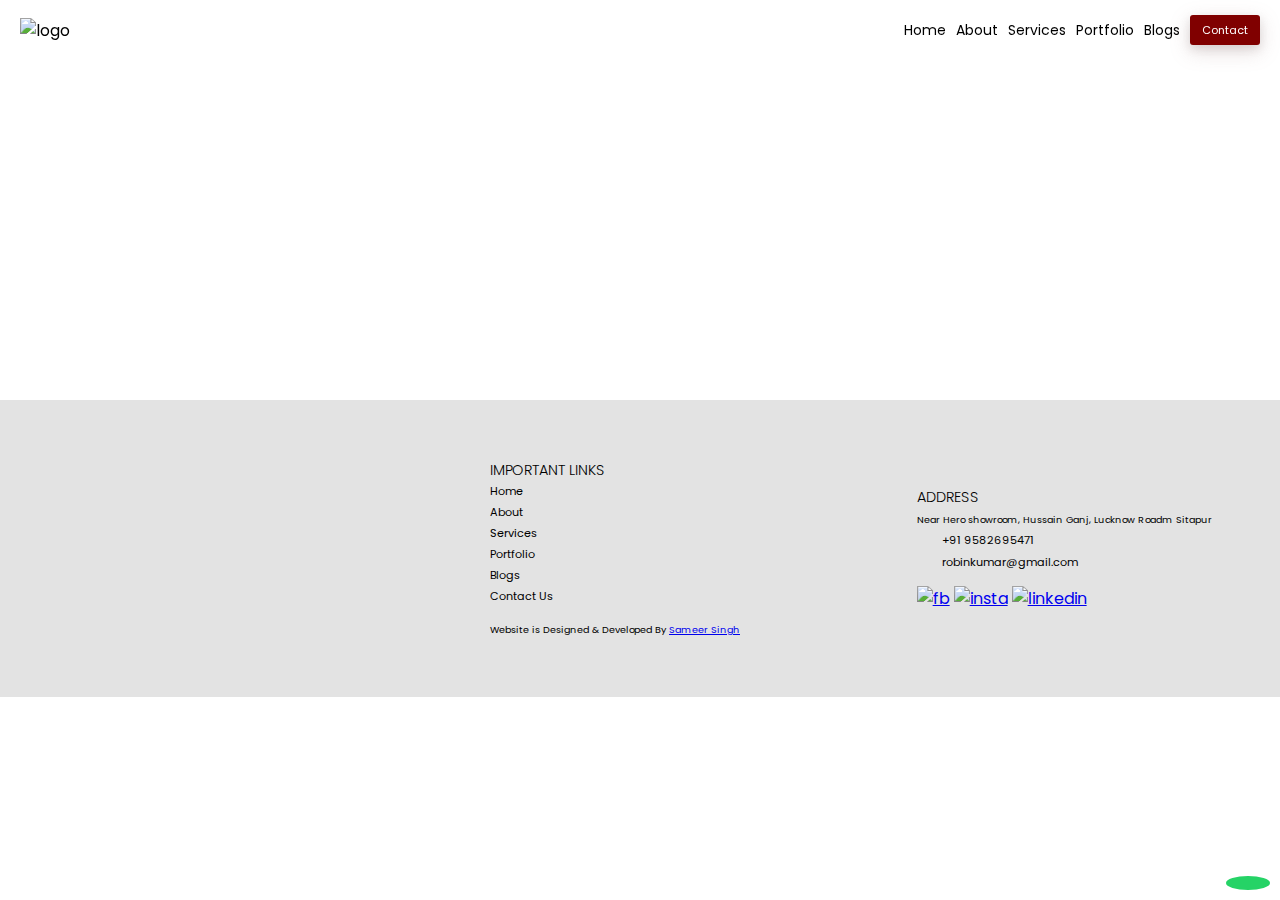
==== about/about.html @ f6076dae "Add files via upload" ====
<!DOCTYPE html>
<html lang="en">

<head>
    <meta charset="UTF-8">
    <meta name="viewport" content="width=device-width, initial-scale=1.0">
    <title>About Us</title>
    <link rel="stylesheet" href="../style.css">
    <link rel="stylesheet" href="../responsive.css">
    <link rel="stylesheet" href="about.css">
</head>

<body>

    <!-- Slidebar -->

    <div class="slidebar">
        <div class="slidebarmain">
            <img src="../img/logo.png" width="120px" alt="logo">
            <ul>
                <li><a href="../index.html">Home</a></li>
                <li><a href="../about/about.html">About</a></li>
                <li><a href="../services/services.html">Services</a></li>
                <li><a href="../portfolio/portfolio.html">Portfolio</a></li>
                <li><a href="../blogs/blogs.html">Blogs</a></li>
                <li><a href="../contact/contact.html"><button>Contact</button></a></li>
            </ul>

        </div>
    </div>
    <div class="bottomwtps">
        <a href="#"><img src="../img/whatsapp.png" alt=""></a>
    </div>

    <!-- Navbar -->

    <nav class="nav">
        <img class="logo" src="../img/logo.png" alt="logo">
        <div class="navmenu">
            <ul class="navUl">
                <li><a href="../index.html">Home</a></li>
                <li><a href="../about/about.html">About</a></li>
                <li><a href="../services/services.html">Services</a></li>
                <li><a href="../portfolio/portfolio.html">Portfolio</a></li>
                <li><a href="../blogs/blogs.html">Blogs</a></li>
                <a href="../contact/contact.html"><button>Contact</button></a>
            </ul>
        </div>
        <img id="menubtn" src="../img/menu2.png" alt="">
    </nav>

    <div class="aboutcont1">
        <div class="aboutcont1video">
            <video src="../img/wedding.mp4" autoplay muted loop></video>
        </div>
        <div class="aboutcont1content">
            <h1>Navrasa</h1>
            <h2>Dream Into Experience</h2>
            <p>We leverage decades of experience and industry connection to create genuine weddings for genuine couples
            </p>
        </div>
    </div>






    <!-- Footer  -->

    <footer>
        <div class="footerbox">
            <img src="../img/logo.png" width="200px" alt="">
        </div>
        <div class="footerbox">
            <h3>IMPORTANT LINKS</h3>
            <ul>
                <li><a href="../index.html">Home</a></li>
                <li><a href="../about/about.html">About</a></li>
                <li><a href="../services/services.html">Services</a></li>
                <li><a href="../portfolio/portfolio.html">Portfolio</a></li>
                <li><a href="../blogs/blogs.html">Blogs</a></li>
                <li><a href="../contact/contact.html">Contact Us</a></li>
            </ul>
            <p>Website is Designed & Developed By <a href="#">Sameer Singh</a></p>
        </div>
        <div class="footerbox">
            <h3>ADDRESS</h3>
            <p>Near Hero showroom, Hussain Ganj, Lucknow Roadm Sitapur</p>
            <div class="footerphn"><img src="../img/call.png" width="20px" alt="">+91 9582695471</div>
            <div class="footeremail"><img src="../img/mail.png" width="20px;" alt="">robinkumar@gmail.com</div>
            <div class="footersocial">
                <a href="#"><img src="../img/facebook.png" alt="fb"></a>
                <a href="#"><img src="../img/instagram.png" alt="insta"></a>
                <a href="#"><img src="../img/linkedin.png" alt="linkedin"></a>
            </div>
        </div>

    </footer>

    <script src="../script.js"></script>
    <script>
        window.addEventListener("scroll", () => {
            if (window.scrollY >= 50) {
                navimg.style.filter = "invert(0%)"
                // menubtn.style.filter="invert(0%)"
            }
            else {
                navimg.style.filter = "invert(0%)"
                // menubtn.style.filter="invert(0%)"
            }
        })
    </script>
</body>

</html>
---- style.css ----
@import url('https://fonts.googleapis.com/css2?family=Poppins:ital,wght@0,100;0,200;0,300;0,400;0,500;0,600;0,700;0,800;0,900;1,100;1,200;1,300;1,400;1,500;1,600;1,700;1,800;1,900&display=swap');

* {
    margin: 0%;
    padding: 0%;
    box-sizing: border-box;
    font-family: "poppins";
}

html {
    font-size: 100%;
    scroll-behavior: smooth;
}

body {
    /* position: relative; */
}

/* Slidebar */

.slidebar {
    position: fixed;
    top: 0;
    right: -100%;
    height: 100vh;
    width: 100%;
    background-color: #00000056;
    z-index: 100;
    transition: 0.5s;
}

.slidebarmain {
    float: right;
    width: 80%;
    height: 100vh;
    background-color: #fff;
    display: flex;
    justify-content: center;
    align-items: center;
    flex-direction: column;
}

.slidebarmain img {
    margin-bottom: 20px;
}

.slidebarmain ul {
    list-style-type: none;
    text-align: center;
}

.slidebarmain ul li {
    margin: 10px;
}

.slidebarmain ul li a {
    text-decoration: none;
    color: black;

}

.slidebarmain ul li a button {
    background-color: #800000;
    border: none;
    color: #fff;
    width: 80px;
    height: 35px;
    border-radius: 4px;
}

.bottomwtps a {
    position: fixed;
    bottom: 10px;
    right: 10px;
    z-index: 99;
    border-radius: 50%;
    align-items: center;
    display: flex;
    justify-content: center;
    padding: 7px;
    background-color: #25D366;
}

.bottomwtps img {
    width: 30px;
}

/* Navbar */

nav {
    position: fixed;
    top: 0;
    width: 100%;
    height: 60px;
    background-color: transparent;
    display: flex;
    justify-content: space-between;
    align-items: center;
    padding: 20px;
    transition: 0.5s;
    z-index: 99;
}

nav .logo {
    width: 100px;
    filter: invert(100%);
    transition: 0.5s
}

nav .navmenu {
    display: block;
}

nav .navmenu ul {
    display: flex;
    font-size: 14px;
    color: white;
    gap: 10px;
    align-items: center;
}

nav .navmenu ul li {
    list-style-type: none;
    cursor: pointer;
}

nav .navmenu ul li a {
    text-decoration: none;
    color: black;
}

.navmenu ul li a:hover {
    color: #25D366
}

.navmenu button {
    width: 70px;
    height: 30px;
    border: none;
    border-radius: 3px;
    background-color: #800000;
    color: white;
    font-size: 11px;
    transition: 0.5s;
    cursor: pointer;
    box-shadow: 0 4px 8px 0 rgba(139, 137, 137, 0.2), 0 6px 20px 0 rgba(158, 119, 119, 0.274);
}

.navmenu button:hover {
    background-color: #25D366;
}

nav #menubtn {
    display: none;
    width: 20px;
    filter: invert(200%);
}

/* Container 1 */

.cont1 {
    width: 100%;
    height: 100%;
    position: relative;
}

.slide1 {
    display: block;
}

.slide2 {
    display:none;
}

.slide3 {
    display: none;
}

.slide4 {
    display: none;
}


.cont1::after {
    content: "";
    position: absolute;
    right:0;
    bottom:0;
    width: 100%;
    height:100%;
    background-color: rgba(0, 0, 0, 0.281);
    z-index: 1;
}

.cont1content {
    position: absolute;
    top: 50%;
    left: 50%;
    transform: translate(-50%, -50%);
    width: auto;
    height: auto;
    display: flex;
    flex-direction: column;
    justify-content: center;
    align-items: center;
    color: white;
    z-index: 2;
}

.cont1content h1 {
    font-family: 'Courier New', Courier, monospace;
    font-size: 4rem;
}

.cont1content p {
    width: 500px;
    text-align: center;
    text-shadow: 1px 1px black;
    font-size: 1.4rem;
    font-family: 'Gill Sans', 'Gill Sans MT', Calibri, 'Trebuchet MS', sans-serif;
}

.bobble {
    width: 20px;
    height: 40px;
    border-radius: 10px;
    ;
    border: 1px solid white;
    position: relative;
    margin: 10px;
}

.bobble::after {
    content: "";
    position: absolute;
    top: 20%;
    left: 50%;
    transform: translate(-50%, -50%);
    width: 3px;
    height: 3px;
    background-color: white;
    animation: updown 2s infinite alternate linear;
}

@keyframes updown {
    0% {
        top: 20%;
    }

    100% {
        top: 80%;
    }
}

.cont1leftbtn {
    position: absolute;
    top: 50%;
    left: 0px;
    color: white;
    font-size: 2rem;
    cursor: pointer;
    z-index: 2;
    padding: 3px;
    transition: 0.5s;
    border-radius: 3px;
}

.cont1rightbtn {
    position: absolute;
    top: 50%;
    right: 0px;
    width: auto;
    height: auto;
    color: white;
    font-size: 2rem;
    cursor: pointer;
    z-index: 2;
    padding: 3px;
    transition: 0.5s;
    border-radius: 3px;
}

.cont1rightbtn:hover {
    background-color: rgba(0, 0, 0, 0.466);
}

.cont1leftbtn:hover {
    background-color: rgba(0, 0, 0, 0.466);
}


/* Container 2 */

.cont2 {
    width: 100;
    height: auto;
    background-image: url(img/landingThirdSection.jpg);
    background-position: center;
    background-repeat: no-repeat;
    background-size: cover;
    background-attachment: fixed;
    position: relative;
    z-index: 1;
}

.cont2::after {
    content: "";
    position: absolute;
    top: 0;
    width: 100%;
    height: 100%;
    background-color: rgba(0, 0, 0, 0.466);
    z-index: -1;
}

/* Contaienr 2 Section 1 */

.cont2section1 {
    width: 100%;
    height: auto;
    background-color: #FEFFF6;
    display: flex;
    justify-content: space-evenly;
    align-items: center;
}

.section1box {
    width: 400px;
    height: auto;
    display: flex;
    flex-direction: column;
    justify-content: center;
    align-items: center;
    margin: 80px;
}

.section1box img {
    /* width:300px */
    width: 100%;
}

.section1box p {
    display: block;
    margin-block-start: 1em;
    margin-block-end: 1em;
    margin-inline-start: 0px;
    margin-inline-end: 0px;
    unicode-bidi: isolate;
    text-align: center;
    font-size: 0.8rem;
}

.section1box h3 {
    font-size: 0.7rem;
}

.section1box h5 {
    font-size: 1.8rem;
    font-family: 'Courier New', Courier, monospace;
    font-weight: lighter;
}

.section1box h5 span {
    color: #800000;
    font-weight: 600;
    font-family: var(--paragraph);
}

.cont2section1 .section1box button {
    width: 130px;
    height: 30px;
    border: none;
    border-radius: 3px;
    background-color: #800000;
    color: white;
    font-size: 11px;
    transition: 0.5s;
    cursor: pointer;
}

.section1box button:hover {
    background-color: #25D366;
}

/* Container 2 Section 2 */

.cont2section2 {
    width: 100%;
    height: 70vh;

}

.cont2section2 p {
    color: white;
    margin: 300px 100px;
    width: 500px;
    height: auto;
    font-size: 2.6rem;
    font-family: "poppins";
    font-weight: 200;

}

.cont2section2 p span {
    color: #25D366;
    font-family: 'Courier New', Courier, monospace;
    font-weight: 600;
}

/* Container 2 Section 3 */

.cont2section3 {
    width: 100%;
    height: auto;
    background-color: #FEFFF6;
    display: flex;
    justify-content: center;
    align-items: center;
    flex-direction: column;
}

.section3col1 {
    width: 90%;
    height: auto;
    display: flex;
    flex-direction: column;
    justify-content: center;
    align-items: center;
    font-family: "poppins";
    padding: 20px;

}

.section3col1 h1 {
    font-weight: 200;
    margin: 20px;
    text-align: center;
}

.section3col1 h1 span {
    color: #800000;
}

.section3col1 p {
    font-size: 0.7rem;
    text-align: center;

}

.section3col1photos {
    margin: 20px 0;
    display: flex;
    width: 100%;
    justify-content: space-around;
    flex-wrap: wrap;
}

.section3col1photos img {
    width: 200px;
    height: 250px;
    margin: 20px;
}

.section3col2 {
    width: 90%;
    height: auto;
    display: flex;
    justify-content: space-evenly;
    align-items: center;
}

.section3col2box {
    width: 400px;
    height: auto;
    margin: 40px;
}

.section3col2box img {
    width: 300px;

}

.section3col2box p {
    font-size: 1rem;
    margin: 15px 0;
    font-family: "poppins";
    font-weight: 300;
}

.section3col2box p:nth-child(3) {
    font-size: 0.8rem
}

.section3col2box button {
    width: 120px;
    height: 30px;
    border: none;
    border-radius: 3px;
    background-color: #800000;
    color: white;
    font-size: 11px;
    transition: 0.5s;
    cursor: pointer;
}

.section3col2box button:hover {
    background-color: #25D366;
}

/* Container 3 */

.cont3 {
    width: 100%;
    height: auto;
    background-image: url(img/offersectionbg.jpg);
    background-position: center;
    background-repeat: no-repeat;
    background-size: cover;
    background-attachment: fixed;
    z-index: 1;
    position: relative;
}

.cont3sec1 {
    width: 100%;
    height: auto;
    display: flex;
    flex-direction: column;
    align-items: center;
    justify-content: center;
    background-color: #800000;
}

.cont3sec1 h1 {
    width: 100%;
    text-align: center;
    color: white;
    font-family: 'Courier New', Courier, monospace;
    margin: 30px;
    font-size: 3.2rem;
}

.cont3sec1main {
    width: 100%;
    height: auto;
    display: flex;
    justify-content: space-evenly;
    align-items: center;
    flex-wrap: wrap;
}

.cont3sec1box {
    width: 240px;
    height: 400px;
    display: flex;
    justify-content: center;
    margin: 0 20px;
}

.cont3sec1photo {
    height: 60%;
    width: 100%;
    border-radius: 150px 150px 0 0;
    overflow: hidden;
}

.cont3sec1box img {
    width: 100%;
    border-radius: 150px 150px 0 0;
    transition: 0.5s;
}

.cont3sec1box:hover img {
    transform: scale(105%);
    border-radius: 150px 150px 0 0;
}

.cont3sec1box a {
    color: white;
    text-decoration: none;
}

.cont3sec1box h2 {
    font-size: 1rem;
    font-weight: 300;
    margin: 10px 0;
}

.cont3sec1box p {
    font-size: 0.6rem;
}

.cont3sec1box button {
    background-color: #800000;
    border: none;
    color: #fff;
    font-size: 0.6rem;
    transition: 0.5s;
}

.cont3sec1box:hover button {
    margin-left: 5px;
}

.cont3sec2 {
    width: 100%;
    height: auto;
    display: flex;
    justify-content: center;
    align-items: center;
    flex-direction: column;
}

.cont3sec2 h1 {
    color: #fff;
    margin: 50px 0 20px;
    font-size: 1.5rem;
    font-weight: 300;
    text-shadow: 1px 1px black;
    text-align: center;
}

.cont3sec2 button {
    width: 170px;
    height: 35px;
    border: none;
    border-radius: 3px;
    background-color: #800000;
    color: white;
    font-size: 11px;
    transition: 0.5s;
    cursor: pointer;
    margin-bottom: 50px;
}

.cont3sec2 button:hover {
    background-color: #25D366;
}

.cont3sec3 {
    width: 100%;
    height: auto;
    background-color: #FEFFF6;

}

.cont3sec3 .cont3sec3sec1 {
    display: flex;
    justify-content: space-evenly;
    align-items: center;

}

.cont3sec3sec1box {
    width: 400px;
    height: auto;
    margin: 40px 0 0 0;
}

.cont3sec3sec1box img {
    width: 200px;
}

.cont3sec3sec1box button {
    width: 190px;
    height: 35px;
    border: none;
    border-radius: 3px;
    background-color: #800000;
    color: white;
    font-size: 11px;
    transition: 0.5s;
    cursor: pointer;
    margin-bottom: 50px;
}

.cont3sec3sec1box button:hover {
    background-color: #25D366;
}

.cont3sec3sec1box p span {
    font-weight: 550;
    font-size: 0.83rem;

}

.cont3sec3sec1box p {
    font-size: 0.8rem;
    margin: 10px 0;
}

.cont3sec3sec1box h1 span {
    color: #800000;
    font-family: 'Courier New', Courier, monospace;
    font-weight: 600;
    font-size: 2rem;
}

.cont3sec3sec1box h1 {
    font-weight: 200;
}

.cont3sec3sec1box h4 {
    font-weight: 500;
    font-size: 0.7rem;
}

.cont3sec3sec2 {
    width: 100%;
    height: auto;
    display: flex;
    justify-content: space-evenly;
    align-items: center;
}

.cont3sec3sec1box2 {
    width: 410px;
    height: 400px;
    display: flex;
    flex-direction: column;
    justify-content: center;
    align-items: center;
}

.cont3sec3sec1box2:nth-child(1) {
    height: auto;
}

.cont3sec3sec1box2 h1 {
    font-weight: 200;
    font-size: 2.1rem;
    width: 100%;
}

.cont3sec3sec1box2 h1 span {
    color: #800000;
    font-weight: 600;
    font-family: 'Courier New', Courier, monospace;
}

.cont3sec3sec1box2 p {
    font-size: 0.7rem;
    margin: 10px;
    width: 100%;
}

.cont3sec3sec1box2 {
    overflow: hidden;
    padding: 20px;

}

.cont3testibox {
    width: 380px;
    height: auto;
    border-radius: 6px;
    box-shadow: 0 4px 8px 0 rgba(139, 137, 137, 0.2), 0 6px 20px 0 rgba(155, 153, 153, 0.19);
    display: flex;
    align-items: center;
    justify-content: center;
    padding: 23px 10px;
    margin: 10px 0;
    background-color: white;
    ;
}

.cont3sec3sec1main {
    height: 300px;
    width: 400px;
    overflow-x: auto;
    padding: 0 0px 10px 10px;


}

.cont3sec3sec1main::-webkit-scrollbar {
    /* display: none; */
    width: 4px;
    background-color: transparent;
}

.cont3sec3sec1main::-webkit-scrollbar-thumb {
    background-color: #800000;
    border-radius: 8px;
}

.cont3testibox img {
    width: 40px;
    height: 40px;
    border-radius: 50%;
    margin: 0 15px;
}

.cont3testibox p {
    font-size: 0.55rem;
    width: 100%;
    margin: 0;
}

.cont3testibox h4 {
    font-weight: 200;
    font-size: 0.75rem;


}


/* Footer */

footer {
    width: 100%;
    height: auto;
    background-color: #E3E3E3;
    display: flex;
    align-items: center;
    justify-content: space-around;
    flex-wrap: wrap;
}

.footerbox {
    width: 300px;
    height: auto;
    font-family: "poppins";
    margin: 60px 0;
}

.footerbox h3 {
    font-size: 0.9rem;
    font-weight: 300;
}

.footerbox ul {
    list-style-type: none;
    margin-bottom: 20px;
    ;
}

.footerbox ul li {
    margin: -4px 0;
}

.footerbox ul li a {
    font-size: 0.7rem;
    color: black;
    text-decoration: none;
}

.footerbox ul li a:hover {
    color: #800000
}

.footerbox p {
    font-size: 0.6rem;
    margin-top: 5px;
}

.footerbox .footerphn img {
    filter: invert(60%);
}

.footerbox .footerphn {
    gap: 5px;
    font-size: 0.7rem;
    display: flex;
    align-items: center;
    margin-top: 5px;
}

.footerbox .footeremail {
    gap: 5px;
    font-size: 0.7rem;
    display: flex;
    align-items: center;
    margin-top: 5px;
}

.footerbox .footeremail img {
    filter: invert(60%);
}

.footerbox .footersocial img {
    margin-top: 15px;
    width: 20px;
}
---- responsive.css ----
@media screen and (max-width:1000px){
    .cont2section1{
        flex-direction:column-reverse;
    }
    .cont2section1 img{
        width:80%;
        margin-bottom:-130px;
        margin-top:20px;
    }
    .section1box{
        margin:80px;
    }
    .cont2section2 p{
        font-size:2rem;
        margin-left:50px;
    }
    .cont3sec1 h1{
        font-size:2.7rem;
    }
}
@media screen and (max-width:900px){
    .cont3sec3 .cont3sec3sec1{
        flex-direction: column-reverse;
    }
    .cont3sec3sec1box{
        text-align: center;
    }
    .cont3sec3sec1box button{
        margin-bottom:10px;
    }
    .cont3sec3sec2{
        flex-direction: column;
    }
    .cont3sec3sec1box2:nth-child(1){
        height: auto;
    }
    .footerbox{
        margin:10px 0;
    }
}
@media screen and (max-width:800px){
    .section3col2{
        flex-direction: column;
    }
    .section3col2box{
        text-align: center;
    }
    .cont3sec1 h1{
        font-size:rem;
    }
}
@media screen and (max-width:700px) {
    nav .navmenu{
        display: none;
    }
    nav #menubtn{
        display: block;
    }
    .cont1content h1 {
        font-size: 3rem;
    }
    .cont1content p {
        font-size:1.2rem;
        width:360px;
    }
    .cont2section2 p {
        font-size:1.4rem;
        margin-left:20px;
        width: 300px;;
    }
    .section1box img{
        width:200px;
    }
    .section1box h5 {
        font-size: 1.5rem;
    }
    .section1box p {
        font-size: 0.7rem;
    }
    .cont3sec1 h1{
        font-size:1.6rem;
    }
    .cont3sec2 h1{
        font-size: 1.2rem;
    }
}
@media screen and (max-width:500px) {
    .cont1content h1{
        font-size: 2rem;
    }
    .cont1content p{
        font-size:0.9rem;
        width:300px;
    }
    .section1box{
        width:90%;
    }
    .section1box img{
        width:180px;
    }
    .section1box h5 {
        font-size: 1.3rem;
    }
    .section1box p {
        font-size: 0.6rem;
    }
    .cont2section2 p{
        font-size:1.2rem;
        margin-left:10px;
        width:250px;
    }
    .cont3sec3sec1box{
        width:90%;
    }
    .section3col2box{
        width:90%;
    }
    .section3col1photos img {
        width: 100px;
        height: 140px;
        margin: 20px;
    }
    .section3col2box p {
        font-size: 0.7rem;
    }
    .section3col2box p:nth-child(3) {
        font-size: 0.6rem
    }
    .section3col2box img {
        width: 250px;
    }
    .cont3sec1 h1{
        font-size:1.3rem;
    }
    .cont3sec2 h1{
        font-size: 1rem;
    }

.cont3sec3sec1box p{
    font-size:0.6rem;
    margin:10px 0;
}
.cont3sec3sec1box h4{
    font-weight:500;
    font-size:0.6rem;
}
.cont3sec3sec1box p span{
    font-weight: 550;
    font-size:0.63rem;

}
.cont3sec3sec1box h1{
    font-size:1.6rem;
}
.cont3sec3sec1box h1 span{
    font-size: 1.6rem;
}
.cont3sec3sec1box2:nth-child(1){
    width: 90%;
    text-align: center;
}

}
@media screen and (max-width:410px) {
    .cont3testibox{
        width:100%;
    }
    .cont3sec3sec1box2{
        width:100%;
}
.cont3sec3sec1main{
    width:100%;
}
}
@media screen and (max-width:400px) {
    .cont1content h1{
        font-size: 1.8rem;
    }
    .cont1content p{
        font-size:0.7rem;
        width:220px;
    }
    .cont2section2 p{
        font-size:1rem;
        margin-left:10px;
        width:200px;
    }
    .section3col1photos img {
        margin: 10px;
    }
    .cont3sec1 h1{
        font-size:1rem;
    }
}
---- about/about.css ----
.nav .logo{
    filter: invert(0%);
}
.nav #menubtn{
    filter: invert(0%);
}
.aboutcont1{
    width: 100%;
    height: 400px;
    display: flex;
    flex-direction: column;
    justify-content: center;
    padding: 7rem 2rem;
    position: relative;
    color: white;
    overflow: hidden;
    
}
.aboutcont1video{
    position: absolute;
    top: 0%;
    left: 0%;
    width: 100%;
    max-width: 100%;
    height: auto;
    object-fit: contain;
    object-position: center;
}
.aboutcont1video video {
    object-fit: contain;
    object-position: center;
}
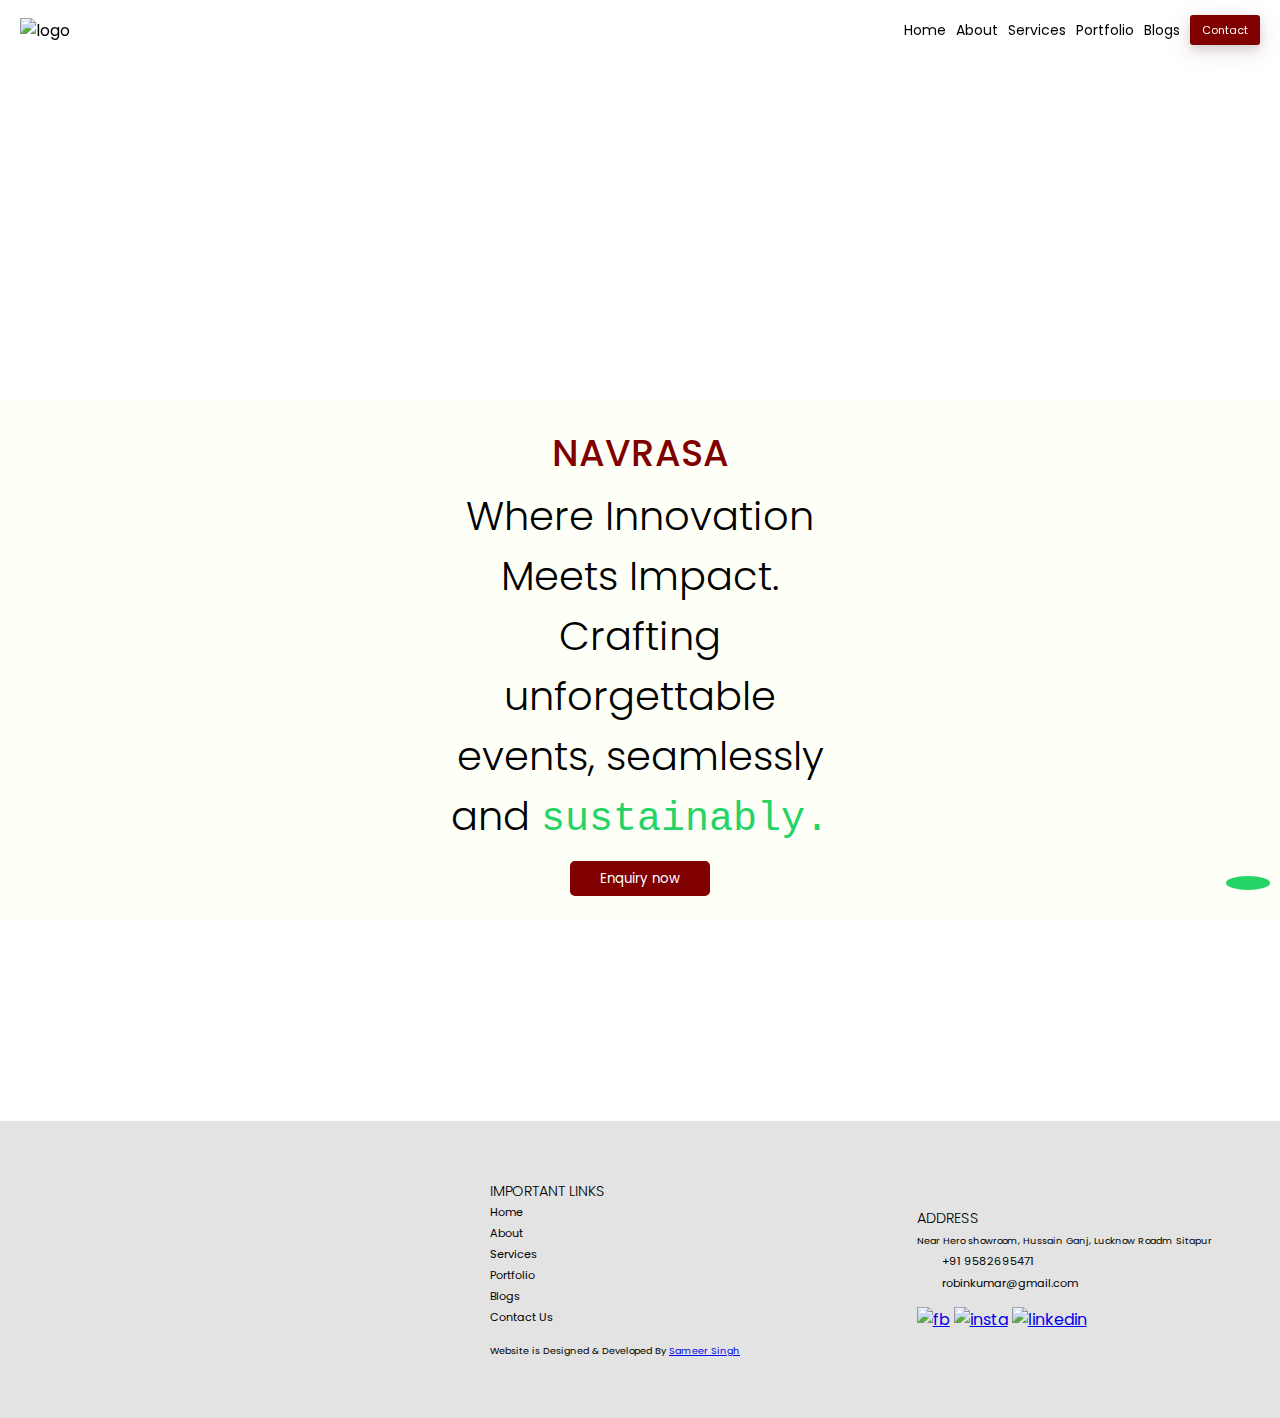
==== commit b3edcdb9: "Add files via upload" ====
--- a/about/about.html
+++ b/about/about.html
@@ -51,7 +51,7 @@
 
     <div class="aboutcont1">
         <div class="aboutcont1video">
-            <video src="../img/wedding.mp4" autoplay muted loop></video>
+            <!-- <video src="../img/wedding.mp4" autoplay muted loop></video> -->
         </div>
         <div class="aboutcont1content">
             <h1>Navrasa</h1>
@@ -64,6 +64,16 @@
 
 
 
+    <div class="aboutcont4">
+
+        <div class="aboutcont4box1">
+            <h1>NAVRASA</h1>
+            <p>Where Innovation Meets Impact. Crafting unforgettable events, seamlessly and <span>sustainably.</span></p>
+            <button>Enquiry now</button>
+        </div>
+        <div class="aboutcont4box2"></div>
+
+    </div>
 
 
     <!-- Footer  -->
--- a/style.css
+++ b/style.css
@@ -472,7 +472,7 @@
 .section3col2box {
     width: 400px;
     height: auto;
-    margin: 40px;
+    margin: 10px;
 }
 
 .section3col2box img {
@@ -537,6 +537,7 @@
     color: white;
     font-family: 'Courier New', Courier, monospace;
     margin: 30px;
+    margin-top: 55px;
     font-size: 3.2rem;
 }
 
--- a/responsive.css
+++ b/responsive.css
@@ -9,6 +9,13 @@
     }
     .section1box{
         margin:80px;
+        margin-bottom:40px;
+    }
+    .section1box:nth-child(2){
+        margin-top:10px;
+    }
+    .section1box:nth-child(1){
+        margin-top:100px;
     }
     .cont2section2 p{
         font-size:2rem;
@@ -44,6 +51,10 @@
     }
     .section3col2box{
         text-align: center;
+
+    }
+    .section3col2box:nth-child(1){
+        margin-top:-40px
     }
     .cont3sec1 h1{
         font-size:rem;
@@ -83,6 +94,13 @@
     .cont3sec2 h1{
         font-size: 1.2rem;
     }
+    .section1box{
+        margin:80px;
+        margin-bottom:30px;
+    }
+    .section1box:nth-child(2){
+        margin-top:-15px;
+    }
 }
 @media screen and (max-width:500px) {
     .cont1content h1{
@@ -191,4 +209,7 @@
     .cont3sec1 h1{
         font-size:1rem;
     }
+    .section1box:nth-child(2){
+        margin-top:-20px;
+    }
 }--- a/about/about.css
+++ b/about/about.css
@@ -20,13 +20,63 @@
     position: absolute;
     top: 0%;
     left: 0%;
+    background-image: url(../img/blog3.jpg);
+    background-position: center;
+    background-repeat: no-repeat;
+    background-size: cover;
     width: 100%;
-    max-width: 100%;
+    height: 100%;
+
+}
+.aboutcont4{
+    width: 100%;
     height: auto;
-    object-fit: contain;
-    object-position: center;
+    background-image: url(../img/Home\ page\ 1.jpg);
+    background-position: center;
+    background-repeat: no-repeat;
+    background-size: cover;
+    background-attachment: fixed;
 }
-.aboutcont1video video {
-    object-fit: contain;
-    object-position: center;
-}+.aboutcont4box1{
+    width: 100%;
+    height: auto;
+    background-color: #FEFFF6 ;
+    display: flex;
+    justify-content: center;
+    align-items: center;
+    flex-direction: column;
+}
+.aboutcont4box1 h1{
+    font-size:2.3rem;
+    font-weight: 500;
+    color:#800000;
+    margin:25px 0 5px 0;
+}
+.aboutcont4box1 button{
+    width:140px;
+    height: 35px;
+    border-radius: 5px;
+    background-color: #800000;
+    color:white;
+    border:none;
+    transition:0.5s;
+    margin:15px 0 25px 0;
+}
+.aboutcont4box1 button:hover{
+    background-color: #25D366;
+}
+.aboutcont4box1 p{
+    width: 390px;
+    height: auto;
+    font-size:2.5rem;
+    font-weight: 300;
+    text-align: center;
+}
+.aboutcont4box1 p span{
+    color:#25D366;
+    font-family: 'Courier New', Courier, monospace;
+}
+.aboutcont4box2{
+    width: 100%;
+    height: 200px;
+}
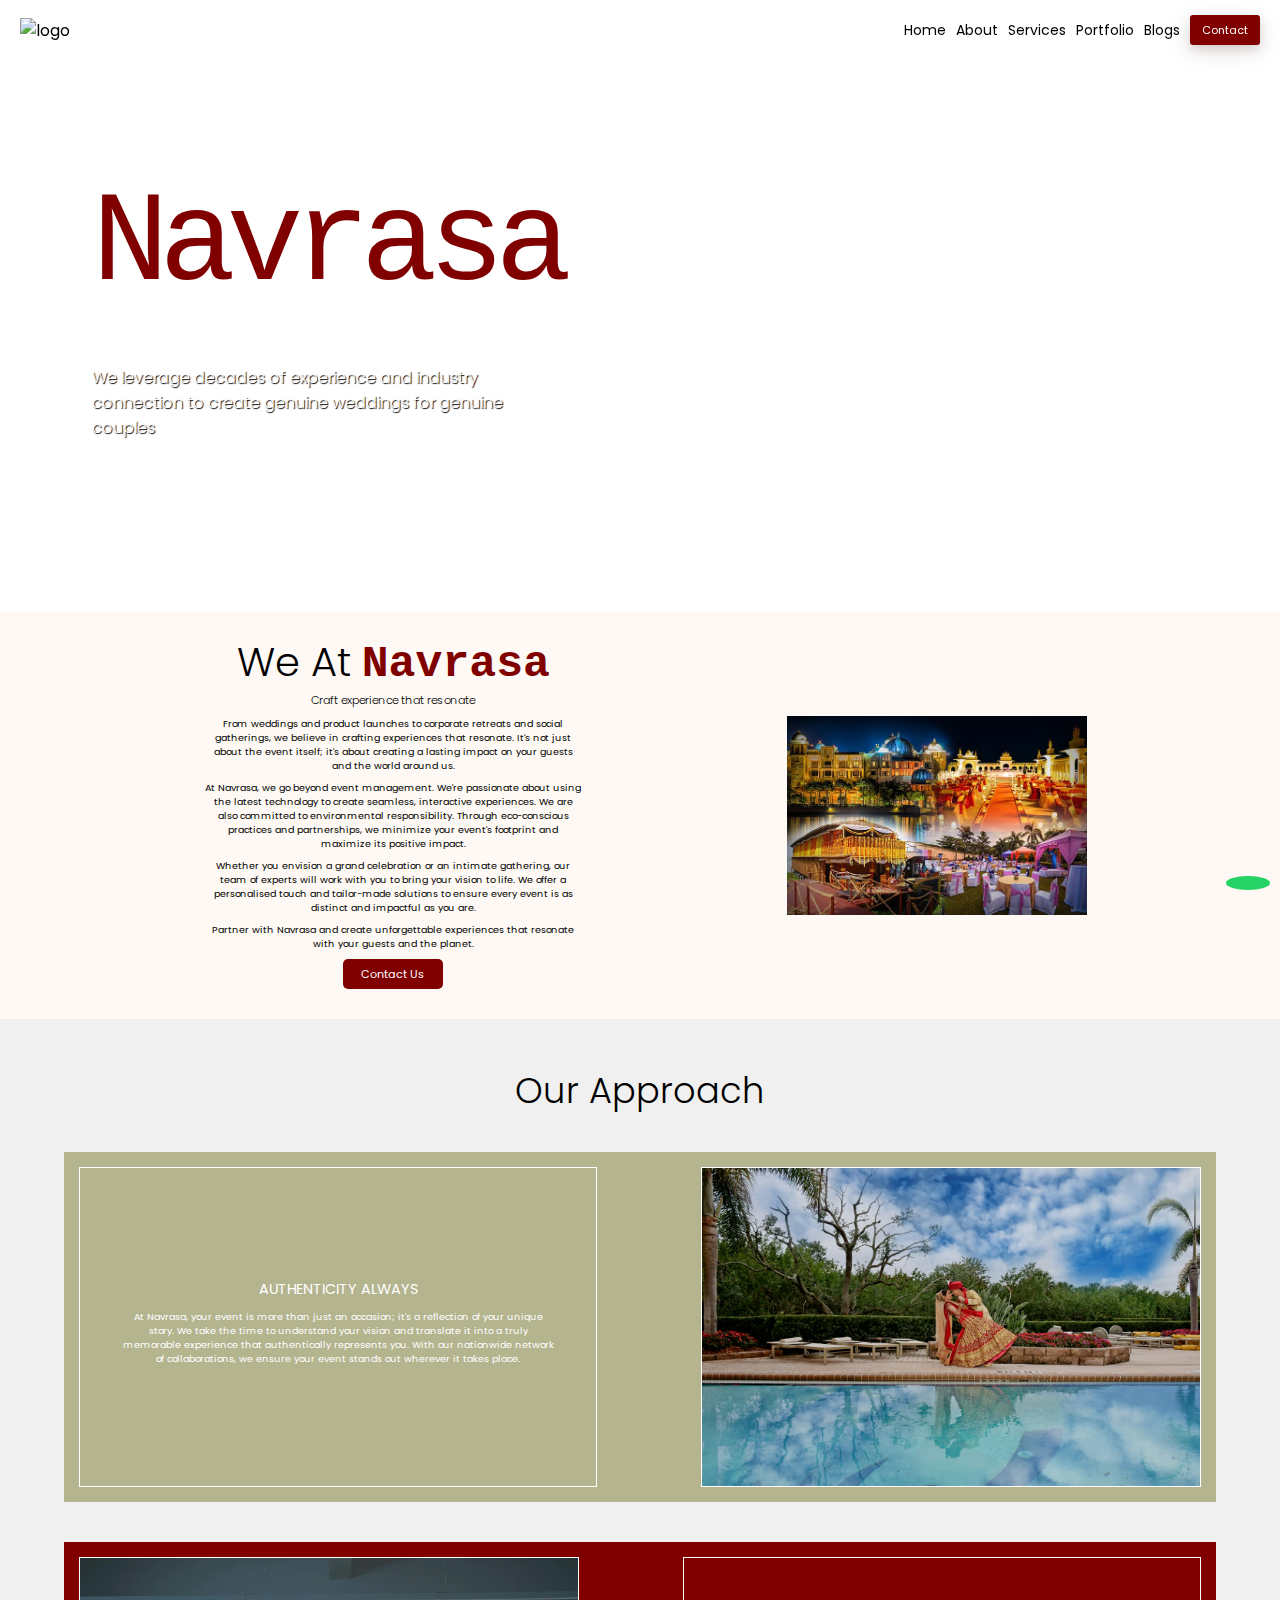
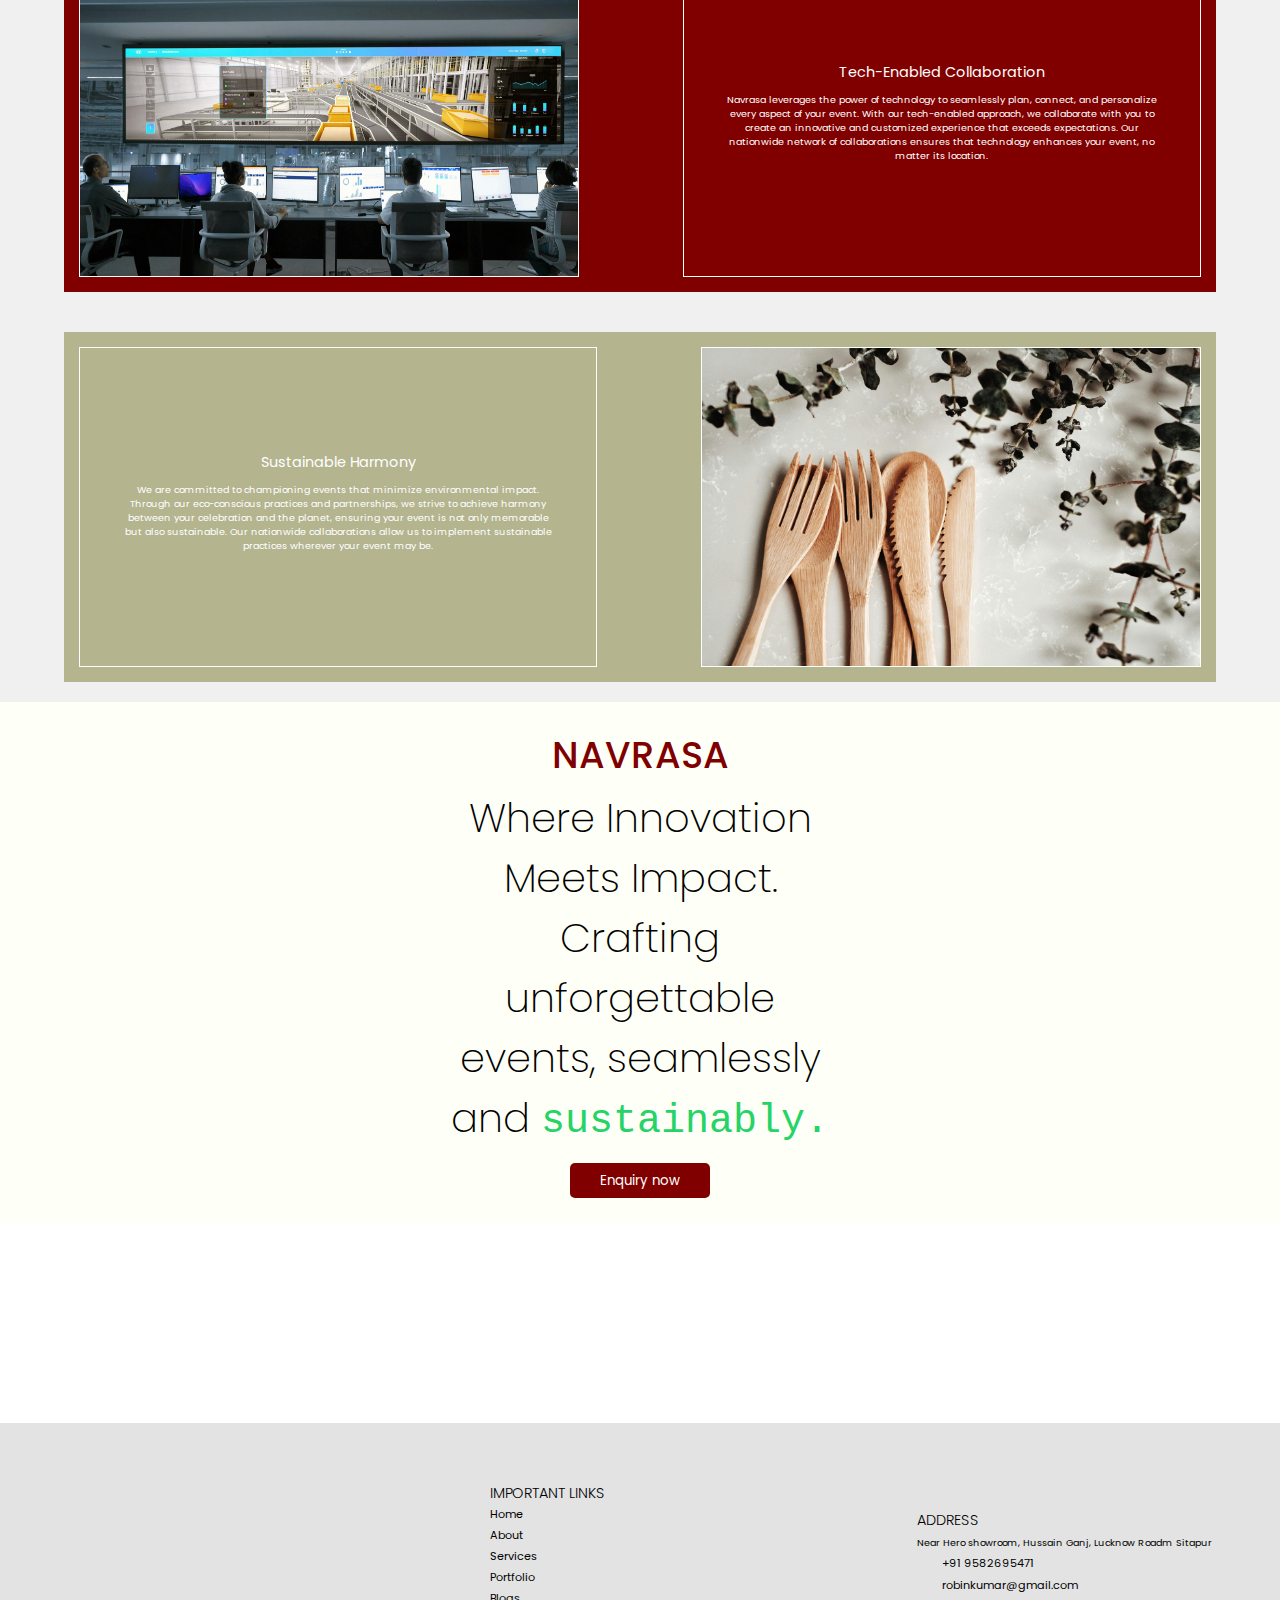
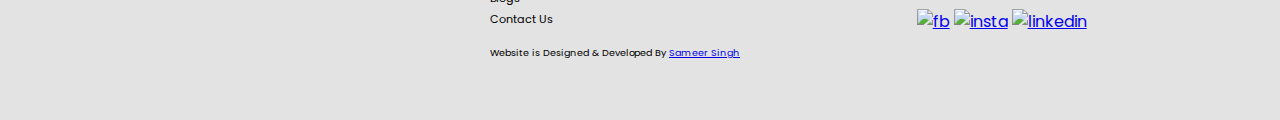
==== commit c530175a: "Add files via upload" ====
--- a/about/about.html
+++ b/about/about.html
@@ -50,9 +50,9 @@
     </nav>
 
     <div class="aboutcont1">
-        <div class="aboutcont1video">
-            <!-- <video src="../img/wedding.mp4" autoplay muted loop></video> -->
-        </div>
+        <!-- <div class="aboutcont1video"> -->
+            <video src="../img/wedding.mp4" autoplay muted loop></video>
+        <!-- </div> -->
         <div class="aboutcont1content">
             <h1>Navrasa</h1>
             <h2>Dream Into Experience</h2>
@@ -64,12 +64,77 @@
 
 
 
+
+
+
+
+    <div class="aboutcont2">
+        <div class="aboutcont2box">
+            <h1>We At <span>Navrasa</span></h1>
+            <h4>Craft experience that resonate</h4>
+            <p>From weddings and product launches to corporate retreats and social gatherings, we believe in crafting
+                experiences that resonate. It's not just about the event itself; it's about creating a lasting impact on
+                your guests and the world around us.</p>
+            <p>At Navrasa, we go beyond event management. We're passionate about using the latest technology to create
+                seamless, interactive experiences. We are also committed to environmental responsibility. Through
+                eco-conscious practices and partnerships, we minimize your event's footprint and maximize its positive
+                impact.</p>
+            <p>Whether you envision a grand celebration or an intimate gathering, our team of experts will work with you
+                to bring your vision to life. We offer a personalised touch and tailor-made solutions to ensure every
+                event is as distinct and impactful as you are.</p>
+            <p>Partner with Navrasa and create unforgettable experiences that resonate with your guests and the planet.
+            </p>
+            <a href="../contact/contact.html"><button>Contact Us</button></a>
+        </div>
+        <div class="aboutcont2box">
+            <div class="aboutcont2boximg">
+                <img src="../img/aboutSecondSection.jpg" alt="">
+            </div>
+        </div>
+    </div>
+
+
+    <div class="aboutcont3">
+        <h1>Our Approach</h1>
+        <div class="aboutcont3box">
+            <div class="aboutcont3mini">
+                <h3>AUTHENTICITY ALWAYS</h3>
+                <p>At Navrasa, your event is more than just an occasion; it's a reflection of your unique story. We take
+                    the time to understand your vision and translate it into a truly memorable experience that
+                    authentically represents you. With our nationwide network of collaborations, we ensure your event
+                    stands out wherever it takes place.</p>
+            </div>
+            <div class="aboutcont3mini1"><img src="../img/authenticityImage.jpg" alt=""></div>
+        </div>
+        <div class="aboutcont3box">
+            <div class="aboutcont3mini">
+                <h3>Tech-Enabled Collaboration</h3>
+                <p>Navrasa leverages the power of technology to seamlessly plan, connect, and personalize every aspect
+                    of your event. With our tech-enabled approach, we collaborate with you to create an innovative and
+                    customized experience that exceeds expectations. Our nationwide network of collaborations ensures
+                    that technology enhances your event, no matter its location.</p>
+            </div>
+            <div class="aboutcont3mini1"><img src="../img/Tech enability Why Navrasa.jpg" alt=""></div>
+        </div>
+        <div class="aboutcont3box">
+            <div class="aboutcont3mini">
+                <h3>Sustainable Harmony</h3>
+                <p>We are committed to championing events that minimize environmental impact. Through our eco-conscious
+                    practices and partnerships, we strive to achieve harmony between your celebration and the planet,
+                    ensuring your event is not only memorable but also sustainable. Our nationwide collaborations allow
+                    us to implement sustainable practices wherever your event may be.</p>
+            </div>
+            <div class="aboutcont3mini1"><img src="../img/Sustainability why navrasa.jpg" alt=""></div>
+        </div>
+    </div>
+
     <div class="aboutcont4">
 
         <div class="aboutcont4box1">
             <h1>NAVRASA</h1>
-            <p>Where Innovation Meets Impact. Crafting unforgettable events, seamlessly and <span>sustainably.</span></p>
-            <button>Enquiry now</button>
+            <p>Where Innovation Meets Impact. Crafting unforgettable events, seamlessly and <span>sustainably.</span>
+            </p>
+            <a href="../contact/contact.html"><button>Enquiry now</button></a>
         </div>
         <div class="aboutcont4box2"></div>
 
@@ -113,11 +178,11 @@
         window.addEventListener("scroll", () => {
             if (window.scrollY >= 50) {
                 navimg.style.filter = "invert(0%)"
-                // menubtn.style.filter="invert(0%)"
+                menubtn.style.filter="invert(0%)"
             }
             else {
                 navimg.style.filter = "invert(0%)"
-                // menubtn.style.filter="invert(0%)"
+                menubtn.style.filter="invert(0%)"
             }
         })
     </script>
--- a/style.css
+++ b/style.css
@@ -163,6 +163,17 @@
     height: 100%;
     position: relative;
 }
+.cont1::before{
+    content: "";
+    position: absolute;
+    /* top:0; */
+    top: -7px;
+    left:0;
+    width: 100%;
+    height: 100%;
+    background-color: rgba(0, 0, 0, 0.26);
+    z-index: 1;
+}
 
 .slide1 {
     display: block;
@@ -181,7 +192,7 @@
 }
 
 
-.cont1::after {
+/* .cont1::before {
     content: "";
     position: absolute;
     right:0;
@@ -190,7 +201,7 @@
     height:100%;
     background-color: rgba(0, 0, 0, 0.281);
     z-index: 1;
-}
+} */
 
 .cont1content {
     position: absolute;
--- a/about/about.css
+++ b/about/about.css
@@ -6,28 +6,231 @@
 }
 .aboutcont1{
     width: 100%;
-    height: 400px;
+    /* height: 550px; */
+    height: auto;
     display: flex;
     flex-direction: column;
     justify-content: center;
+    background-size: cover;
+    background-position: center;
     padding: 7rem 2rem;
     position: relative;
     color: white;
     overflow: hidden;
-    
-}
-.aboutcont1video{
+
+}
+.aboutcont1 video{
+    position: absolute;
+    top:0;
+    left:0;
+    width: 100%;
+    max-width:100%;
+    height: auto;
+}
+/* .aboutcont1video{
     position: absolute;
     top: 0%;
     left: 0%;
-    background-image: url(../img/blog3.jpg);
+    background-image: url(../img/wedding.mp4);
     background-position: center;
     background-repeat: no-repeat;
     background-size: cover;
     width: 100%;
     height: 100%;
-
-}
+} */
+.aboutcont1content{
+    position: relative;
+    width: 100%;
+    height: 100%;
+    top:0;
+    left:0;
+    display: flex;
+    flex-direction: column;
+    justify-content: center;
+    margin:60px 10px;
+}
+
+
+
+.aboutcont1content h1{
+    font-family:'Courier New', Courier, monospace;
+    font-size:8rem;
+    font-weight: 500;
+    color:#800000;
+    letter-spacing: -0.6rem;
+    margin-left:50px;
+}
+.aboutcont1content h2{
+    font-weight: 200;
+    margin-left:50px;
+    font-size:2rem
+
+}
+.aboutcont1content p{
+    font-weight:300;
+    margin-left:50px;
+    text-shadow:1px 1px 1px black;
+    max-width:450px;
+}
+
+
+
+.aboutcont2{
+    width: 100%;
+    height: auto;
+    display: flex;
+    justify-content: space-evenly;
+    align-items: center;
+    padding: 20px 0;
+    background-color: rgba(250, 235, 215, 0.281);
+}
+.aboutcont2box{
+    width:400px;
+    height: auto;
+    text-align: center;
+
+}
+.aboutcont2box:nth-child(2){
+    width:300px;
+}
+.aboutcont2box h1{
+    font-weight: 300;
+    font-size: 2.5rem;
+}
+.aboutcont2box h1 span{
+    color:#800000;
+    font-weight: 600;
+    font-size:2.8rem;
+    font-family: 'Courier New', Courier, monospace;
+}
+.aboutcont2box h4{
+    font-weight: 300;
+    font-size:0.7rem;
+}
+.aboutcont2box p{
+    font-size:0.6rem;
+    padding:0 10px ;
+    margin:8px 0;
+    text-align: center;
+}
+.aboutcont2box button{
+    width:100px;
+    height: 30px;
+    background-color: #800000;
+    color:white;
+    border-radius: 5px;
+    font-size:0.7rem;
+    border:none;
+    margin-bottom:10px;
+    transition:0.5s;
+}
+.aboutcont2box button:hover{
+    background-color: #25D366;
+}
+.aboutcont2boximg{
+    width: 100%;
+    display: flex;
+    justify-content: center;
+    align-items: center;
+} 
+.aboutcont2box img{
+    width:100%;
+}
+
+
+
+
+
+
+
+
+
+
+.aboutcont3{
+    width: 100%;
+    height: auto;
+    display: flex;
+    justify-content: center;
+    align-items: center;
+    flex-direction: column;
+    background-color:rgba(220, 220, 220, 0.425);
+}
+.aboutcont3 h1{
+    font-size:2.2rem;
+    font-weight: 300;
+    margin-top:45px;
+    margin-bottom:15px;
+}
+.aboutcont3box{
+    width: 90%;
+    height:350px;
+    display: flex;
+    justify-content: space-between;
+    background-color: #B4B48F;
+    margin: 20px 0;
+}
+.aboutcont3mini{
+    width: 45%;
+    height: auto;
+    border:1px solid #fff;
+    margin:15px;
+    display:flex;
+    flex-direction: column;
+    justify-content: center;
+    align-items: center;
+}
+.aboutcont3mini1{
+    width: 500px;
+    height: auto;
+    border:1px solid #fff;
+    margin:15px 15px 15px 0px;
+}
+.aboutcont3box:nth-child(3){    
+    flex-direction: row-reverse;
+    background-color: #800000;
+
+}
+.aboutcont3mini1:nth-child(2){
+    margin-left:15px;
+}
+.aboutcont3mini h3{
+    color:white;
+    font-size:0.9rem;
+    font-weight: 400;
+}
+.aboutcont3mini p{
+    font-size:0.6rem;
+    margin:10px 40px;
+    color:white;
+    text-align: center;
+}
+.aboutcont3mini1 img{
+    width: 100%;
+    height: 100%;
+}
+
+
+
+
+
+
+
+
+
+
+
+
+
+
+
+
+
+
+
+
+
+
+
 .aboutcont4{
     width: 100%;
     height: auto;
@@ -69,7 +272,7 @@
     width: 390px;
     height: auto;
     font-size:2.5rem;
-    font-weight: 300;
+    font-weight: 200;
     text-align: center;
 }
 .aboutcont4box1 p span{
@@ -80,3 +283,169 @@
     width: 100%;
     height: 200px;
 }
+@media screen and (max-width:1100px) {
+    .aboutcont1{
+        padding:3.5rem 0px;
+    }
+}
+@media screen and (max-width:900px){
+    .aboutcont1{
+        padding:30px 0px;
+    }
+}
+@media screen and (max-width:800px) {
+    .aboutcont2box:nth-child(2){
+        width:200px;
+    }
+    .aboutcont1content h1{
+        font-size:6rem;
+    }
+    .aboutcont1content h2{
+        font-size:1.5rem 
+    }
+    .aboutcont1content p{
+        font-size:0.8rem;
+        width:330px;
+    }
+}
+@media screen and (max-width:750px){
+
+    .aboutcont3box{
+        flex-direction: column;
+        height: auto;
+        width: 90%;
+        display: flex;
+        align-items: center;
+    }
+    .aboutcont3mini{
+        width: 90%;
+        padding:20px 0;
+        margin:15px 0;
+
+    }
+    .aboutcont3mini1{
+        width: 90%;
+        height: auto;
+    }
+    .aboutcont3mini1 img{
+        height: 100%;
+    }
+    .aboutcont3box:nth-child(3){
+        flex-direction: column;
+    }
+    .aboutcont4box1 h1{
+        font-size:2rem;
+    }
+    .aboutcont4box1 p{
+        width: 350px;
+        font-size:2rem;
+    }
+}
+@media screen and (max-width:700px){
+    .aboutcont1{
+        padding:1px 0px;
+    }
+}
+@media screen and (max-width:650px){
+    .aboutcont2{
+        flex-direction: column;
+    }
+    .aboutcont2box:nth-child(2){
+        width:350px;
+        margin: 30px 0;
+    }
+    .aboutcont4box1 h1{
+        font-size:1.9rem;
+    }
+    .aboutcont4box1 p{
+        width: 300px;
+        font-size:1.7rem;
+    }
+}
+
+@media screen and (max-width:600px){
+    .aboutcont3mini p{
+        margin: 10px 20px;
+    }
+}
+@media screen and (max-width:570px) {
+    .aboutcont1{
+        height: 500px;
+    }
+    .aboutcont1 video{
+        width: 100%;
+        height: 700px;
+        object-fit:cover;
+    }
+    .aboutcont1content h1{
+        margin-left:10px;
+    }
+    .aboutcont1content h2{
+        margin-left:10px;
+    }
+    .aboutcont1content p{
+        width:300px;
+        margin-left:10px;
+    }
+}
+@media screen and (max-width:450px){
+
+    .aboutcont2box{
+        width:90%;
+    }
+    .aboutcont2box h1{
+        font-size:1.7rem;
+    }
+    .aboutcont2box h1 span{
+        font-size:2rem;
+    }
+    .aboutcont2box p{
+        font-size:50%;
+    }
+    .aboutcont2box:nth-child(2){
+        width:80%;
+
+    }
+}
+@media screen and (max-width:500px){
+    .aboutcont3mini p{
+        margin: 10px 20px;
+    }
+    .aboutcont1content h1{
+        font-size:5rem;
+    }
+    .aboutcont1content h2{
+        font-size:1.2rem 
+    }
+    .aboutcont1content p{
+        font-size:0.7rem;
+        width:300px;
+    }
+}
+@media screen and (max-width:400px){
+    .aboutcont4box1 h1{
+        font-size:1.6rem;
+    }
+    .aboutcont4box1 p{
+        width: 80%;
+        font-size:1.4rem;
+    }
+    .aboutcont4 button{
+        width:100px;
+        height: 32px;
+        font-size:0.7rem;
+    }
+    .aboutcont1content h1{
+        font-size:4rem;
+        margin-left:5px;
+    }
+    .aboutcont1content h2{
+        font-size:1.2rem ;
+        margin-left:5px;
+    }
+    .aboutcont1content p{
+        font-size:0.7rem;
+        width:300px;
+        margin-left:5px;
+    }
+}